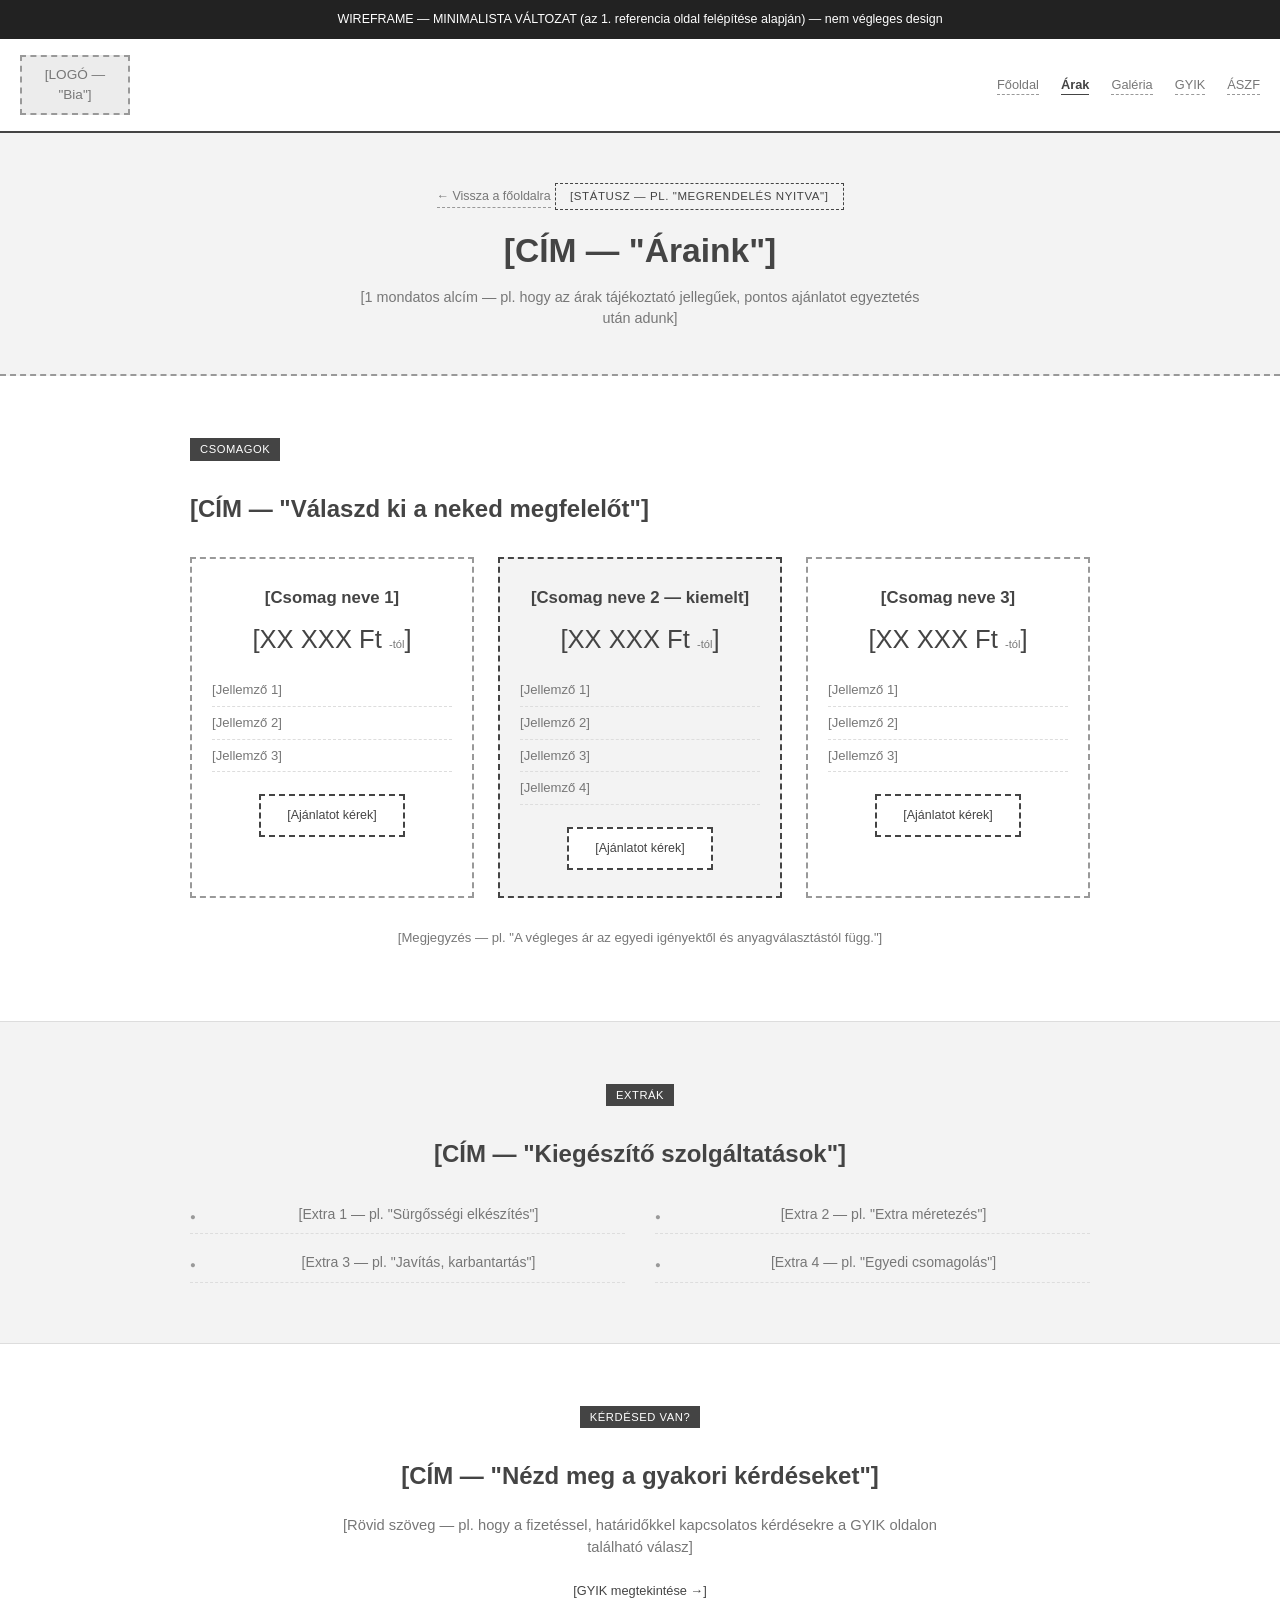
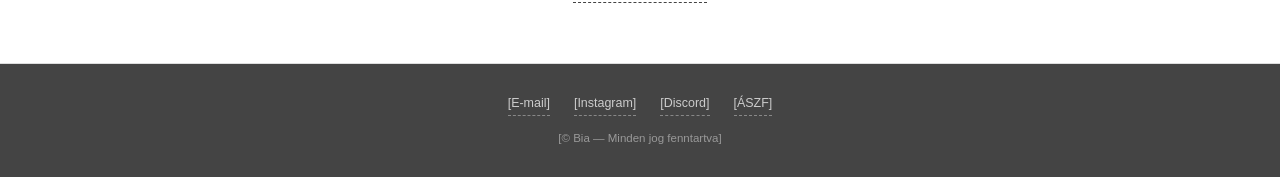
==== arak.html @ 2e1f85fd "Al oldalak hozzáadása (Árak, Galéria, GYIK, ÁSZF) azonos wireframe stílusban Közös style.css-be emel" ====
<!DOCTYPE html>
<html lang="hu">
<head>
<meta charset="UTF-8">
<meta name="viewport" content="width=device-width, initial-scale=1.0">
<title>Árak — Bia</title>
<link rel="stylesheet" href="style.css">
</head>
<body>

<div class="wireframe-note">
  WIREFRAME — MINIMALISTA VÁLTOZAT (az 1. referencia oldal felépítése alapján) — nem végleges design
</div>

<!-- ================= HEADER ================= -->
<header>
  <a href="index.html" class="logo-box box">[LOGÓ — "Bia"]</a>
  <div class="burger">[MENÜ ☰]</div>
  <nav>
    <ul>
      <li><a href="index.html">Főoldal</a></li>
      <li><a href="arak.html" class="active">Árak</a></li>
      <li><a href="galeria.html">Galéria</a></li>
      <li><a href="gyik.html">GYIK</a></li>
      <li><a href="aszf.html">ÁSZF</a></li>
    </ul>
  </nav>
</header>

<!-- ================= ALOLDAL FEJLÉC ================= -->
<section class="page-hero">
  <div class="wrap">
    <a href="index.html" class="back-link">← Vissza a főoldalra</a>
    <div class="status-badge">[STÁTUSZ — pl. "Megrendelés NYITVA"]</div>
    <h1>[CÍM — "Áraink"]</h1>
    <p>[1 mondatos alcím — pl. hogy az árak tájékoztató jellegűek, pontos ajánlatot egyeztetés után adunk]</p>
  </div>
</section>

<!-- ================= ÁR CSOMAGOK ================= -->
<section>
  <div class="wrap">
    <div class="section-tag">Csomagok</div>
    <h2>[CÍM — "Válaszd ki a neked megfelelőt"]</h2>
    <div class="price-grid">
      <div class="price-card">
        <h3>[Csomag neve 1]</h3>
        <div class="price">[XX XXX Ft <span>-tól</span>]</div>
        <ul>
          <li>[Jellemző 1]</li>
          <li>[Jellemző 2]</li>
          <li>[Jellemző 3]</li>
        </ul>
        <div class="btn-box">[Ajánlatot kérek]</div>
      </div>
      <div class="price-card featured">
        <h3>[Csomag neve 2 — kiemelt]</h3>
        <div class="price">[XX XXX Ft <span>-tól</span>]</div>
        <ul>
          <li>[Jellemző 1]</li>
          <li>[Jellemző 2]</li>
          <li>[Jellemző 3]</li>
          <li>[Jellemző 4]</li>
        </ul>
        <div class="btn-box">[Ajánlatot kérek]</div>
      </div>
      <div class="price-card">
        <h3>[Csomag neve 3]</h3>
        <div class="price">[XX XXX Ft <span>-tól</span>]</div>
        <ul>
          <li>[Jellemző 1]</li>
          <li>[Jellemző 2]</li>
          <li>[Jellemző 3]</li>
        </ul>
        <div class="btn-box">[Ajánlatot kérek]</div>
      </div>
    </div>
    <p class="price-note">[Megjegyzés — pl. "A végleges ár az egyedi igényektől és anyagválasztástól függ."]</p>
  </div>
</section>

<!-- ================= KIEGÉSZÍTŐK ================= -->
<section class="teaser">
  <div class="wrap">
    <div class="section-tag">Extrák</div>
    <h2>[CÍM — "Kiegészítő szolgáltatások"]</h2>
    <ul class="why-list">
      <li>[Extra 1 — pl. "Sürgősségi elkészítés"]</li>
      <li>[Extra 2 — pl. "Extra méretezés"]</li>
      <li>[Extra 3 — pl. "Javítás, karbantartás"]</li>
      <li>[Extra 4 — pl. "Egyedi csomagolás"]</li>
    </ul>
  </div>
</section>

<!-- ================= GYIK TEASER ================= -->
<section class="about">
  <div class="wrap">
    <div class="section-tag">Kérdésed van?</div>
    <h2>[CÍM — "Nézd meg a gyakori kérdéseket"]</h2>
    <p>[Rövid szöveg — pl. hogy a fizetéssel, határidőkkel kapcsolatos kérdésekre a GYIK oldalon található válasz]</p>
    <a href="gyik.html" class="btn-link">[GYIK megtekintése →]</a>
  </div>
</section>

<!-- ================= FOOTER ================= -->
<footer>
  <div class="footer-line">
    <span>[E-mail]</span>
    <span>[Instagram]</span>
    <span>[Discord]</span>
    <a href="aszf.html">[ÁSZF]</a>
  </div>
  <div class="footer-bottom">[© Bia — Minden jog fenntartva]</div>
</footer>

</body>
</html>
---- style.css ----
:root {
  --line: #999;
  --line-strong: #444;
  --bg: #fff;
  --bg-alt: #f3f3f3;
  --bg-dark: #d9d9d9;
  --text: #333;
  --text-light: #777;
  --placeholder: #ececec;
}

* { box-sizing: border-box; }

body {
  margin: 0;
  font-family: Arial, Helvetica, sans-serif;
  color: var(--text);
  background: var(--bg);
  line-height: 1.5;
}

.box {
  border: 2px dashed var(--line);
  background: var(--placeholder);
  display: flex;
  align-items: center;
  justify-content: center;
  text-align: center;
  color: var(--text-light);
  font-size: 0.85rem;
  padding: 1rem;
  min-height: 60px;
}

.section-tag {
  display: inline-block;
  background: var(--line-strong);
  color: #fff;
  font-size: 0.7rem;
  letter-spacing: 0.05em;
  text-transform: uppercase;
  padding: 3px 10px;
  margin-bottom: 10px;
}

section {
  padding: 60px 20px;
  border-bottom: 1px solid #ddd;
}

.wrap {
  max-width: 900px;
  margin: 0 auto;
}

h1, h2, h3 {
  color: var(--line-strong);
}

/* ---- HEADER ---- */
header {
  display: flex;
  align-items: center;
  justify-content: space-between;
  padding: 16px 20px;
  border-bottom: 2px solid var(--line-strong);
  position: sticky;
  top: 0;
  background: #fff;
  z-index: 10;
  flex-wrap: wrap;
  gap: 10px;
}

.logo-box {
  width: 110px;
  height: 44px;
  flex-shrink: 0;
}

a.logo-box {
  text-decoration: none;
}

nav ul {
  list-style: none;
  display: flex;
  flex-wrap: wrap;
  gap: 22px;
  margin: 0;
  padding: 0;
}

nav li {
  font-size: 0.8rem;
}

nav a {
  color: var(--text-light);
  text-decoration: none;
  border-bottom: 1px dashed var(--line);
  padding-bottom: 2px;
}

nav a:hover {
  color: var(--line-strong);
  border-bottom-color: var(--line-strong);
}

nav a.active {
  color: var(--line-strong);
  border-bottom: 1px solid var(--line-strong);
  font-weight: bold;
}

.burger {
  display: none;
  width: 40px;
  height: 34px;
  border: 2px dashed var(--line);
  align-items: center;
  justify-content: center;
  font-size: 0.7rem;
  color: var(--text-light);
}

/* ---- HERO (teljes szélesség, egyetlen kép/slideshow terület) ---- */
.hero {
  min-height: 70vh;
  background: var(--bg-dark);
  border: 2px dashed var(--line);
  border-left: none;
  border-right: none;
  display: flex;
  align-items: flex-end;
  padding: 0;
}

.hero-inner {
  width: 100%;
  background: rgba(255,255,255,0.9);
  padding: 30px 20px;
  text-align: center;
  border-top: 2px dashed var(--line);
}

.status-badge {
  display: inline-block;
  border: 1px dashed var(--line-strong);
  padding: 4px 14px;
  font-size: 0.72rem;
  letter-spacing: 0.05em;
  text-transform: uppercase;
  color: var(--line-strong);
  margin-bottom: 14px;
}

.hero-inner h1 {
  font-size: clamp(1.5rem, 4vw, 2.2rem);
  margin: 0 0 10px;
}

.hero-inner p {
  color: var(--text-light);
  font-size: 0.9rem;
  max-width: 520px;
  margin: 0 auto 18px;
}

.btn-box {
  display: inline-block;
  border: 2px dashed var(--line-strong);
  padding: 10px 26px;
  font-size: 0.78rem;
  color: var(--line-strong);
  background: #fff;
}

a.btn-box, a.btn-link {
  text-decoration: none;
  cursor: pointer;
}

.btn-link {
  display: inline-block;
  font-size: 0.8rem;
  color: var(--line-strong);
  border-bottom: 1px dashed var(--line-strong);
  padding-bottom: 2px;
}

/* ---- ALOLDAL FEJLÉC (kisebb hero al oldalakhoz) ---- */
.page-hero {
  text-align: center;
  background: var(--bg-alt);
  border-bottom: 2px dashed var(--line);
  padding: 50px 20px 44px;
}

.page-hero h1 {
  font-size: clamp(1.4rem, 3.5vw, 2.1rem);
  margin: 0 0 10px;
}

.page-hero p {
  color: var(--text-light);
  font-size: 0.9rem;
  max-width: 560px;
  margin: 0 auto;
}

.back-link {
  display: inline-block;
  font-size: 0.78rem;
  color: var(--text-light);
  text-decoration: none;
  border-bottom: 1px dashed var(--line);
  padding-bottom: 2px;
  margin-bottom: 18px;
}

.back-link:hover {
  color: var(--line-strong);
  border-bottom-color: var(--line-strong);
}

/* ---- BEMUTATKOZÁS — csak szöveg, kép nélkül, mint az eredetin ---- */
.about {
  text-align: center;
}

.about p {
  color: var(--text-light);
  font-size: 0.92rem;
  max-width: 640px;
  margin: 0 auto 20px;
}

/* ---- MIÉRT MI — egyszerű felsorolás, nem kártyák ---- */
.why-list {
  list-style: none;
  padding: 0;
  margin: 24px 0 0;
  display: grid;
  grid-template-columns: 1fr 1fr;
  gap: 10px 30px;
}

.why-list li {
  font-size: 0.88rem;
  color: var(--text-light);
  padding: 8px 0 8px 22px;
  border-bottom: 1px dashed #ddd;
  position: relative;
}

.why-list li::before {
  content: "●";
  position: absolute;
  left: 0;
  color: var(--line);
  font-size: 0.6rem;
  top: 14px;
}

/* ---- ÁRAK TEASER ---- */
.teaser {
  text-align: center;
  background: var(--bg-alt);
}

.teaser p {
  color: var(--text-light);
  font-size: 0.9rem;
  max-width: 520px;
  margin: 0 auto 18px;
}

/* ---- GALÉRIA TEASER — kevés kép, nem teljes rács ---- */
.gallery-teaser {
  text-align: center;
}

.gallery-row {
  display: grid;
  grid-template-columns: repeat(3, 1fr);
  gap: 14px;
  margin: 24px 0;
}

.gallery-row .box { min-height: 150px; }

/* ---- ÁRAK OLDAL — csomag kártyák ---- */
.price-grid {
  display: grid;
  grid-template-columns: repeat(3, 1fr);
  gap: 24px;
  margin-top: 30px;
}

.price-card {
  border: 2px dashed var(--line);
  padding: 26px 20px;
  text-align: center;
}

.price-card.featured {
  border-color: var(--line-strong);
  background: var(--bg-alt);
}

.price-card h3 {
  margin: 0 0 6px;
  font-size: 1.05rem;
}

.price-card .price {
  font-size: 1.6rem;
  color: var(--line-strong);
  margin: 10px 0;
}

.price-card .price span {
  font-size: 0.7rem;
  color: var(--text-light);
}

.price-card ul {
  list-style: none;
  padding: 0;
  margin: 16px 0 22px;
  text-align: left;
}

.price-card li {
  font-size: 0.82rem;
  color: var(--text-light);
  padding: 6px 0;
  border-bottom: 1px dashed #ddd;
}

.price-note {
  text-align: center;
  margin-top: 30px;
  font-size: 0.82rem;
  color: var(--text-light);
}

/* ---- GALÉRIA OLDAL — teljes rács + szűrők ---- */
.gallery-filters {
  display: flex;
  justify-content: center;
  flex-wrap: wrap;
  gap: 10px;
  margin: 26px 0;
}

.gallery-filters span {
  font-size: 0.76rem;
  color: var(--text-light);
  border: 1px dashed var(--line);
  padding: 5px 14px;
}

.gallery-filters span.active {
  color: var(--line-strong);
  border-color: var(--line-strong);
  font-weight: bold;
}

.gallery-grid {
  display: grid;
  grid-template-columns: repeat(4, 1fr);
  gap: 14px;
  margin: 10px 0 20px;
}

.gallery-grid .box { min-height: 130px; }

/* ---- GYIK OLDAL ---- */
.faq-list {
  margin-top: 26px;
  display: flex;
  flex-direction: column;
  gap: 14px;
}

.faq-item {
  border: 1px dashed var(--line);
}

.faq-q {
  display: flex;
  align-items: center;
  justify-content: space-between;
  padding: 14px 18px;
  font-size: 0.9rem;
  color: var(--line-strong);
  font-weight: bold;
  background: var(--bg-alt);
}

.faq-q .mark {
  font-size: 0.75rem;
  color: var(--text-light);
  font-weight: normal;
}

.faq-a {
  padding: 14px 18px 18px;
  font-size: 0.85rem;
  color: var(--text-light);
}

/* ---- ÁSZF OLDAL ---- */
.legal {
  max-width: 760px;
}

.legal h2 {
  font-size: 1rem;
  margin: 30px 0 10px;
}

.legal h2:first-of-type {
  margin-top: 0;
}

.legal p {
  color: var(--text-light);
  font-size: 0.86rem;
  margin: 0 0 14px;
}

.legal-updated {
  font-size: 0.76rem;
  color: var(--text-light);
  margin-bottom: 24px;
}

/* ---- FOOTER — egyszerű, egy sor ---- */
footer {
  padding: 30px 20px;
  text-align: center;
  background: var(--line-strong);
  color: #ccc;
}

.footer-line {
  display: flex;
  justify-content: center;
  gap: 24px;
  flex-wrap: wrap;
  font-size: 0.78rem;
  margin-bottom: 14px;
}

.footer-line span, .footer-line a {
  border-bottom: 1px dashed #888;
  padding-bottom: 2px;
}

.footer-line a {
  color: #ccc;
  text-decoration: none;
}

.footer-line a:hover {
  color: #fff;
  border-bottom-color: #fff;
}

.footer-bottom {
  font-size: 0.72rem;
  color: #999;
}

/* ---- RESPONSIVE ---- */
@media (max-width: 640px) {
  nav ul { display: none; }
  .burger { display: flex; }
  .why-list { grid-template-columns: 1fr; }
  .gallery-row { grid-template-columns: 1fr 1fr; }
  .price-grid { grid-template-columns: 1fr; }
  .gallery-grid { grid-template-columns: 1fr 1fr; }
}

.wireframe-note {
  background: #222;
  color: #fff;
  text-align: center;
  font-size: 0.78rem;
  padding: 10px;
}
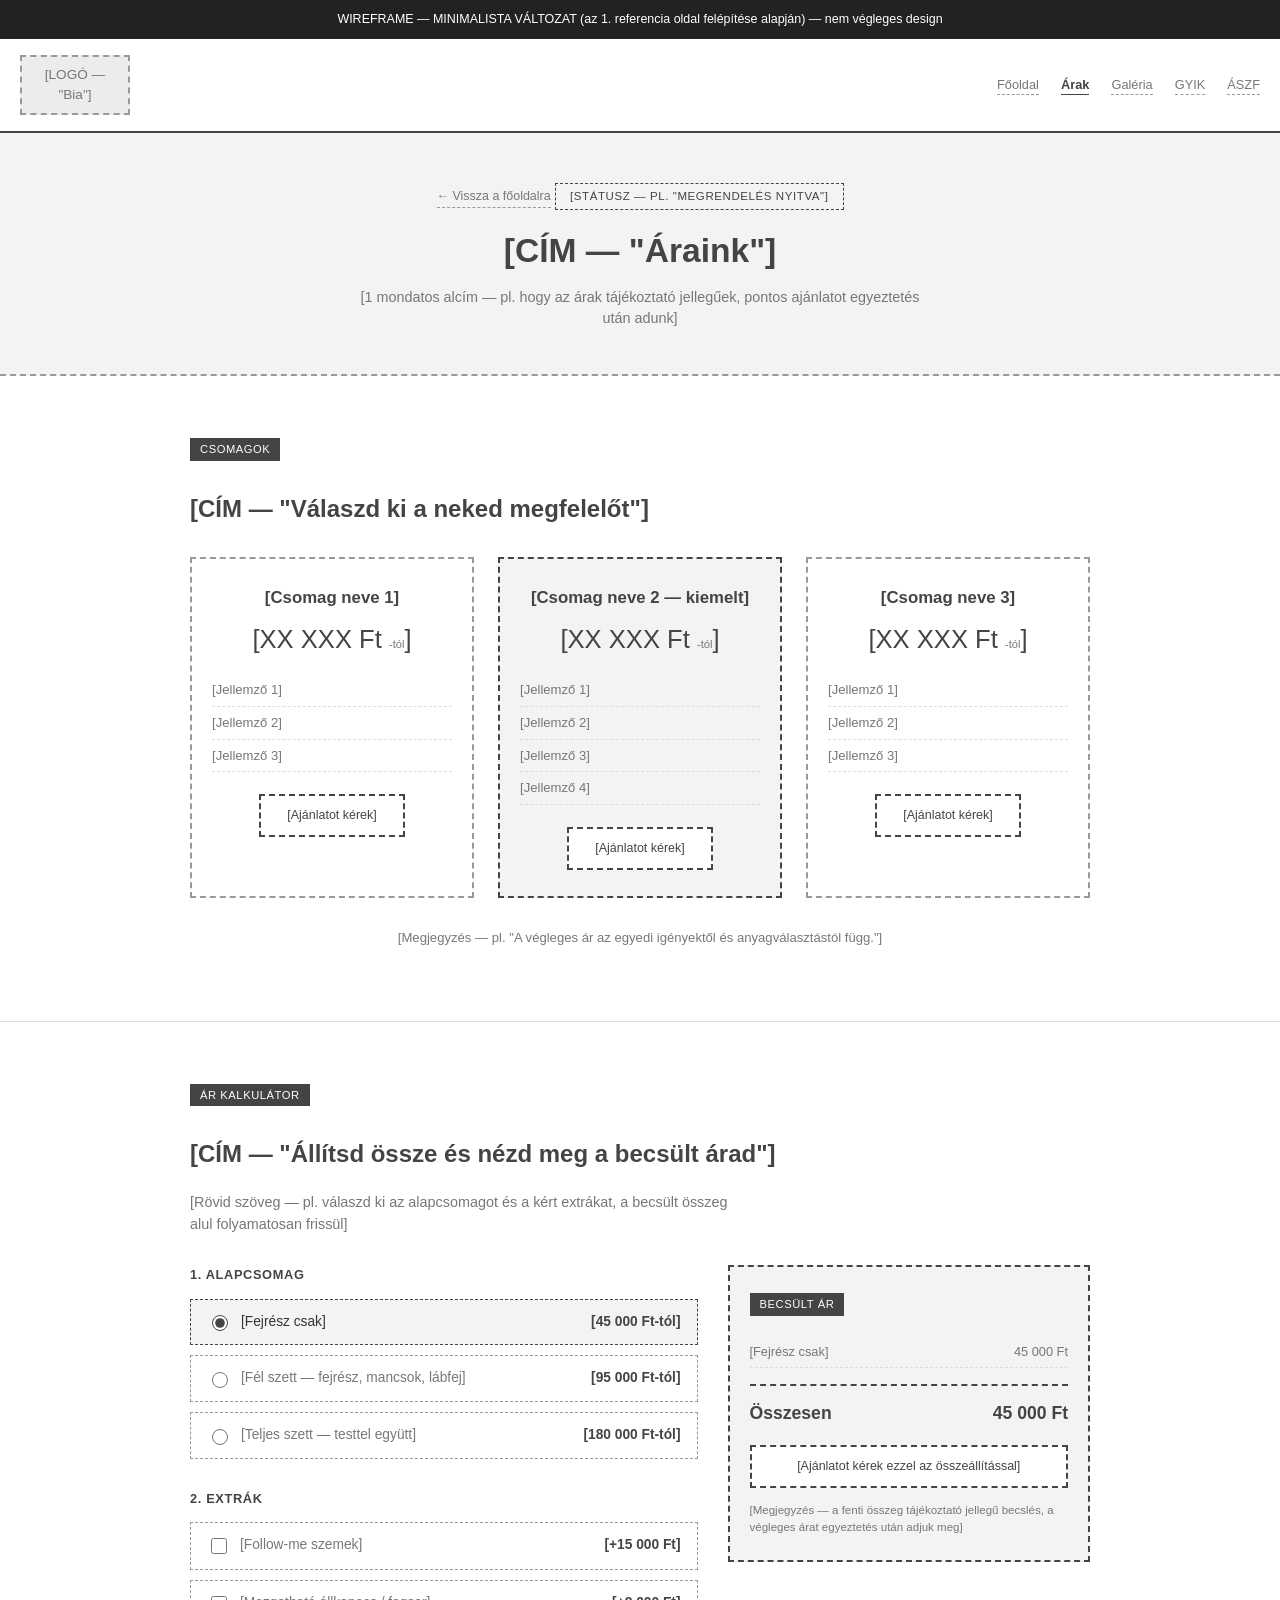
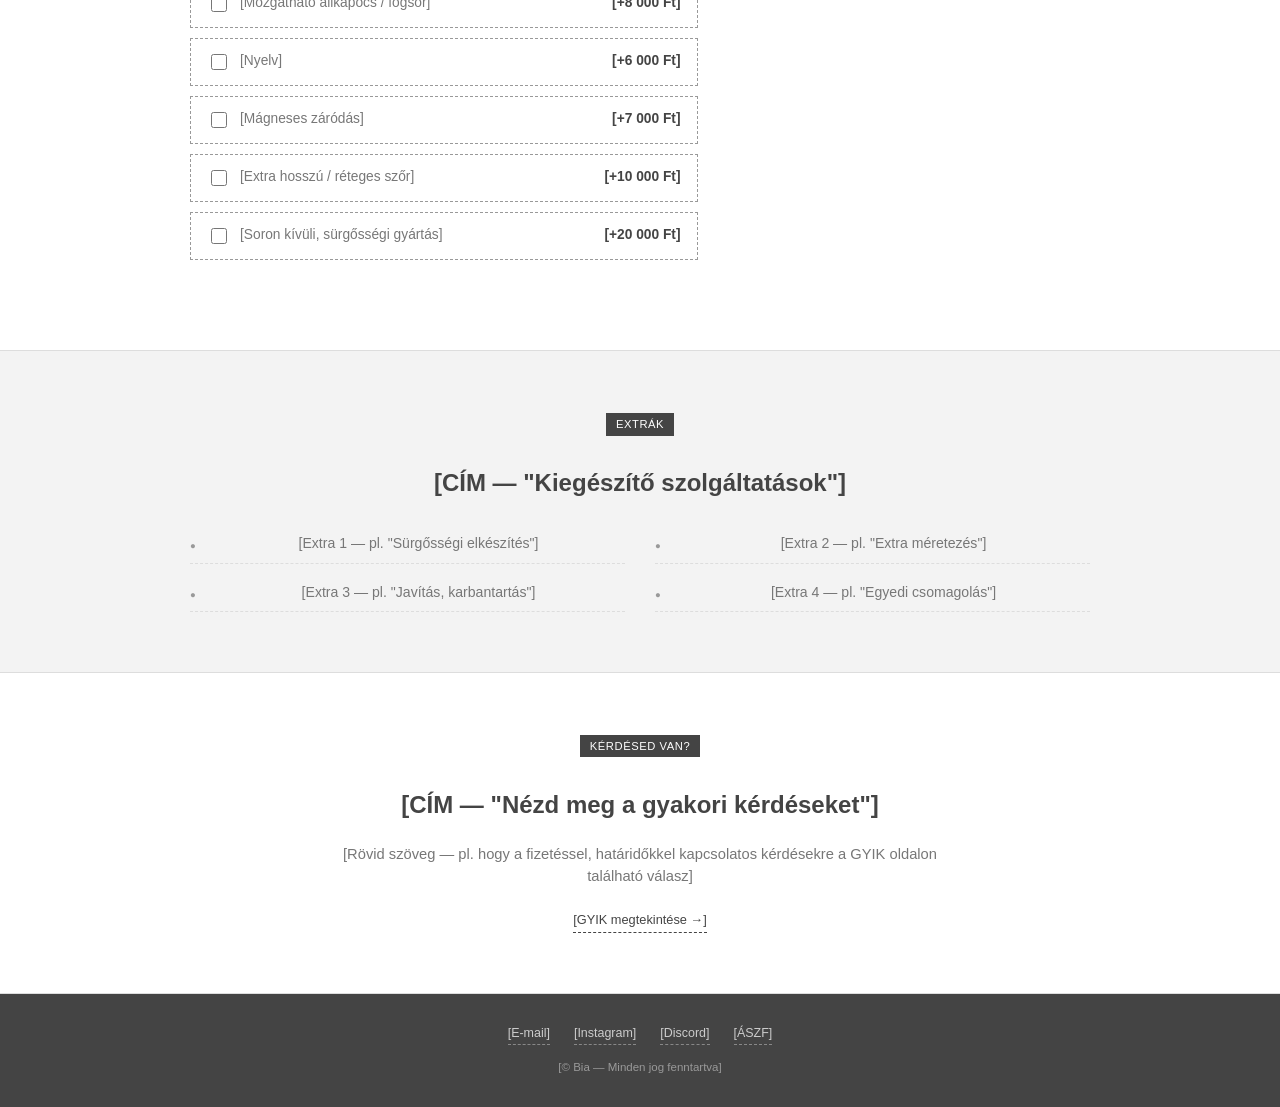
==== commit a6a4fa19: "Ár kalkulátor hozzáadása az Árak oldalhoz Alapcsomag-választás (rádiógombok) + kipipálható extrák, é" ====
--- a/arak.html
+++ b/arak.html
@@ -79,6 +79,114 @@
   </div>
 </section>
 
+<!-- ================= ÁR KALKULÁTOR ================= -->
+<section class="calculator">
+  <div class="wrap">
+    <div class="section-tag">Ár kalkulátor</div>
+    <h2>[CÍM — "Állítsd össze és nézd meg a becsült árad"]</h2>
+    <p class="calc-intro">[Rövid szöveg — pl. válaszd ki az alapcsomagot és a kért extrákat, a becsült összeg alul folyamatosan frissül]</p>
+
+    <div class="calc-layout">
+      <div class="calc-options">
+
+        <div class="calc-group">
+          <h3>1. Alapcsomag</h3>
+
+          <label class="calc-option">
+            <span class="calc-option-left">
+              <input type="radio" name="calcBase" data-price="45000" checked>
+              <span class="calc-option-name">[Fejrész csak]</span>
+            </span>
+            <span class="calc-option-price">[45 000 Ft-tól]</span>
+          </label>
+
+          <label class="calc-option">
+            <span class="calc-option-left">
+              <input type="radio" name="calcBase" data-price="95000">
+              <span class="calc-option-name">[Fél szett — fejrész, mancsok, lábfej]</span>
+            </span>
+            <span class="calc-option-price">[95 000 Ft-tól]</span>
+          </label>
+
+          <label class="calc-option">
+            <span class="calc-option-left">
+              <input type="radio" name="calcBase" data-price="180000">
+              <span class="calc-option-name">[Teljes szett — testtel együtt]</span>
+            </span>
+            <span class="calc-option-price">[180 000 Ft-tól]</span>
+          </label>
+        </div>
+
+        <div class="calc-group">
+          <h3>2. Extrák</h3>
+
+          <label class="calc-option">
+            <span class="calc-option-left">
+              <input type="checkbox" data-price="15000">
+              <span class="calc-option-name">[Follow-me szemek]</span>
+            </span>
+            <span class="calc-option-price">[+15 000 Ft]</span>
+          </label>
+
+          <label class="calc-option">
+            <span class="calc-option-left">
+              <input type="checkbox" data-price="8000">
+              <span class="calc-option-name">[Mozgatható állkapocs / fogsor]</span>
+            </span>
+            <span class="calc-option-price">[+8 000 Ft]</span>
+          </label>
+
+          <label class="calc-option">
+            <span class="calc-option-left">
+              <input type="checkbox" data-price="6000">
+              <span class="calc-option-name">[Nyelv]</span>
+            </span>
+            <span class="calc-option-price">[+6 000 Ft]</span>
+          </label>
+
+          <label class="calc-option">
+            <span class="calc-option-left">
+              <input type="checkbox" data-price="7000">
+              <span class="calc-option-name">[Mágneses záródás]</span>
+            </span>
+            <span class="calc-option-price">[+7 000 Ft]</span>
+          </label>
+
+          <label class="calc-option">
+            <span class="calc-option-left">
+              <input type="checkbox" data-price="10000">
+              <span class="calc-option-name">[Extra hosszú / réteges szőr]</span>
+            </span>
+            <span class="calc-option-price">[+10 000 Ft]</span>
+          </label>
+
+          <label class="calc-option">
+            <span class="calc-option-left">
+              <input type="checkbox" data-price="20000">
+              <span class="calc-option-name">[Soron kívüli, sürgősségi gyártás]</span>
+            </span>
+            <span class="calc-option-price">[+20 000 Ft]</span>
+          </label>
+        </div>
+
+      </div>
+
+      <div class="calc-summary">
+        <div class="calc-summary-inner">
+          <div class="section-tag">Becsült ár</div>
+          <ul class="calc-summary-list" id="calcSummaryList"></ul>
+          <div class="calc-total">
+            <span>Összesen</span>
+            <span id="calcTotal">0 Ft</span>
+          </div>
+          <a href="#" class="btn-box calc-cta">[Ajánlatot kérek ezzel az összeállítással]</a>
+          <p class="calc-disclaimer">[Megjegyzés — a fenti összeg tájékoztató jellegű becslés, a végleges árat egyeztetés után adjuk meg]</p>
+        </div>
+      </div>
+    </div>
+  </div>
+</section>
+
 <!-- ================= KIEGÉSZÍTŐK ================= -->
 <section class="teaser">
   <div class="wrap">
@@ -114,5 +222,59 @@
   <div class="footer-bottom">[© Bia — Minden jog fenntartva]</div>
 </footer>
 
+<script>
+(function () {
+  var calc = document.querySelector('.calculator');
+  if (!calc) return;
+
+  var inputs = calc.querySelectorAll('input[type="radio"], input[type="checkbox"]');
+  var totalEl = document.getElementById('calcTotal');
+  var listEl = document.getElementById('calcSummaryList');
+
+  function formatFt(n) {
+    return n.toLocaleString('hu-HU') + ' Ft';
+  }
+
+  function update() {
+    var total = 0;
+    var items = [];
+
+    inputs.forEach(function (input) {
+      var option = input.closest('.calc-option');
+      if (input.checked) {
+        option.classList.add('selected');
+        var price = parseInt(input.dataset.price, 10) || 0;
+        total += price;
+        items.push({
+          name: option.querySelector('.calc-option-name').textContent.trim(),
+          price: price
+        });
+      } else {
+        option.classList.remove('selected');
+      }
+    });
+
+    listEl.innerHTML = '';
+    if (items.length === 0) {
+      listEl.innerHTML = '<li class="calc-empty">[Még nincs kiválasztva semmi]</li>';
+    } else {
+      items.forEach(function (item) {
+        var li = document.createElement('li');
+        li.innerHTML = '<span>' + item.name + '</span><span>' + formatFt(item.price) + '</span>';
+        listEl.appendChild(li);
+      });
+    }
+
+    totalEl.textContent = formatFt(total);
+  }
+
+  inputs.forEach(function (input) {
+    input.addEventListener('change', update);
+  });
+
+  update();
+})();
+</script>
+
 </body>
 </html>
--- a/style.css
+++ b/style.css
@@ -346,6 +346,133 @@
   color: var(--text-light);
 }
 
+/* ---- ÁR KALKULÁTOR ---- */
+.calc-intro {
+  color: var(--text-light);
+  font-size: 0.9rem;
+  max-width: 560px;
+}
+
+.calc-layout {
+  display: grid;
+  grid-template-columns: 1.4fr 1fr;
+  gap: 30px;
+  align-items: start;
+  margin-top: 30px;
+}
+
+.calc-group {
+  margin-bottom: 30px;
+}
+
+.calc-group h3 {
+  font-size: 0.8rem;
+  text-transform: uppercase;
+  letter-spacing: 0.05em;
+  color: var(--line-strong);
+  margin: 0 0 14px;
+}
+
+.calc-option {
+  display: flex;
+  align-items: center;
+  justify-content: space-between;
+  gap: 12px;
+  border: 1px dashed var(--line);
+  padding: 12px 16px;
+  margin-bottom: 10px;
+  font-size: 0.86rem;
+  color: var(--text-light);
+  cursor: pointer;
+}
+
+.calc-option:hover {
+  border-color: var(--line-strong);
+}
+
+.calc-option.selected {
+  border-color: var(--line-strong);
+  background: var(--bg-alt);
+  color: var(--text);
+}
+
+.calc-option-left {
+  display: flex;
+  align-items: center;
+  gap: 10px;
+}
+
+.calc-option input {
+  accent-color: var(--line-strong);
+  width: 16px;
+  height: 16px;
+  flex-shrink: 0;
+}
+
+.calc-option-price {
+  color: var(--line-strong);
+  font-weight: bold;
+  white-space: nowrap;
+}
+
+.calc-summary {
+  position: sticky;
+  top: 90px;
+  border: 2px dashed var(--line-strong);
+  background: var(--bg-alt);
+  padding: 24px 20px;
+}
+
+.calc-summary-list {
+  list-style: none;
+  padding: 0;
+  margin: 16px 0;
+  display: flex;
+  flex-direction: column;
+  gap: 8px;
+  min-height: 20px;
+}
+
+.calc-summary-list li {
+  display: flex;
+  justify-content: space-between;
+  gap: 10px;
+  font-size: 0.8rem;
+  color: var(--text-light);
+  border-bottom: 1px dashed #ddd;
+  padding-bottom: 6px;
+}
+
+.calc-summary-list li.calc-empty {
+  border-bottom: none;
+  font-style: italic;
+  justify-content: flex-start;
+}
+
+.calc-total {
+  display: flex;
+  justify-content: space-between;
+  align-items: baseline;
+  font-size: 1.1rem;
+  color: var(--line-strong);
+  font-weight: bold;
+  border-top: 2px dashed var(--line-strong);
+  padding-top: 14px;
+  margin-top: 6px;
+}
+
+.calc-cta {
+  display: block;
+  text-align: center;
+  margin-top: 18px;
+}
+
+.calc-disclaimer {
+  font-size: 0.72rem;
+  color: var(--text-light);
+  margin: 14px 0 0;
+}
+
 /* ---- GALÉRIA OLDAL — teljes rács + szűrők ---- */
 .gallery-filters {
   display: flex;
@@ -483,6 +610,8 @@
   .gallery-row { grid-template-columns: 1fr 1fr; }
   .price-grid { grid-template-columns: 1fr; }
   .gallery-grid { grid-template-columns: 1fr 1fr; }
+  .calc-layout { grid-template-columns: 1fr; }
+  .calc-summary { position: static; }
 }
 
 .wireframe-note {
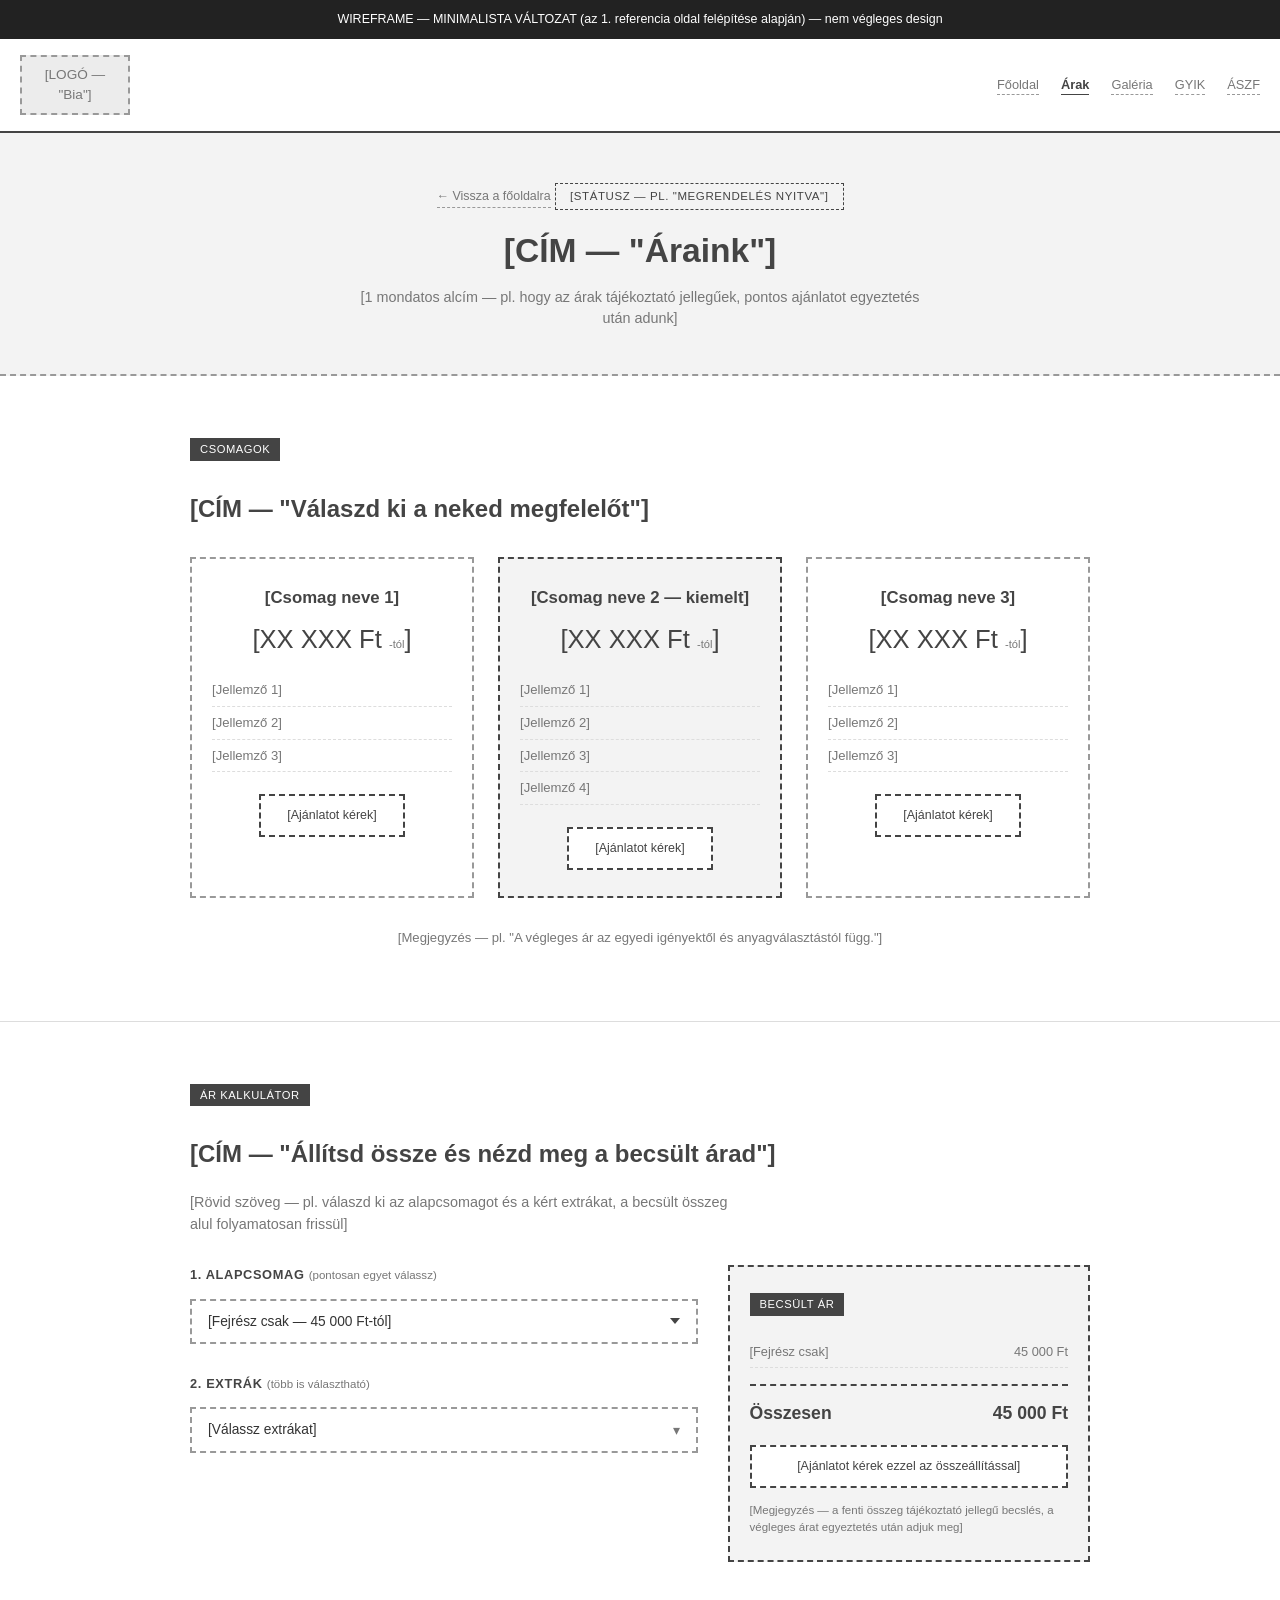
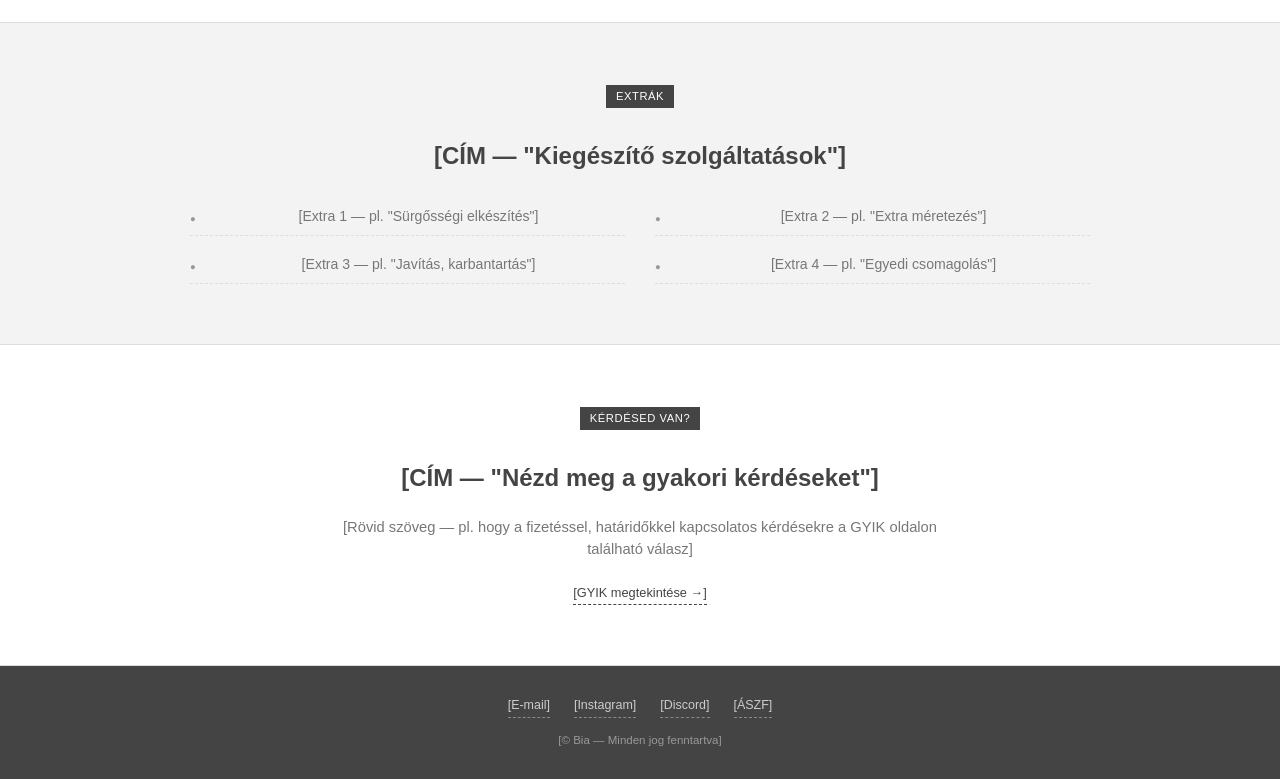
==== commit 917c62a8: "Ár kalkulátor átalakítása legördülő listákra Az alapcsomag választás natív <select> legördülő lett (" ====
--- a/arak.html
+++ b/arak.html
@@ -90,83 +90,74 @@
       <div class="calc-options">
 
         <div class="calc-group">
-          <h3>1. Alapcsomag</h3>
-
-          <label class="calc-option">
-            <span class="calc-option-left">
-              <input type="radio" name="calcBase" data-price="45000" checked>
-              <span class="calc-option-name">[Fejrész csak]</span>
-            </span>
-            <span class="calc-option-price">[45 000 Ft-tól]</span>
-          </label>
-
-          <label class="calc-option">
-            <span class="calc-option-left">
-              <input type="radio" name="calcBase" data-price="95000">
-              <span class="calc-option-name">[Fél szett — fejrész, mancsok, lábfej]</span>
-            </span>
-            <span class="calc-option-price">[95 000 Ft-tól]</span>
-          </label>
-
-          <label class="calc-option">
-            <span class="calc-option-left">
-              <input type="radio" name="calcBase" data-price="180000">
-              <span class="calc-option-name">[Teljes szett — testtel együtt]</span>
-            </span>
-            <span class="calc-option-price">[180 000 Ft-tól]</span>
-          </label>
+          <h3>1. Alapcsomag <span class="calc-hint">(pontosan egyet válassz)</span></h3>
+
+          <select class="calc-select" id="calcBaseSelect">
+            <option value="45000" data-name="[Fejrész csak]">[Fejrész csak — 45 000 Ft-tól]</option>
+            <option value="95000" data-name="[Fél szett — fejrész, mancsok, lábfej]">[Fél szett — fejrész, mancsok, lábfej — 95 000 Ft-tól]</option>
+            <option value="180000" data-name="[Teljes szett — testtel együtt]">[Teljes szett — testtel együtt — 180 000 Ft-tól]</option>
+          </select>
         </div>
 
         <div class="calc-group">
-          <h3>2. Extrák</h3>
-
-          <label class="calc-option">
-            <span class="calc-option-left">
-              <input type="checkbox" data-price="15000">
-              <span class="calc-option-name">[Follow-me szemek]</span>
-            </span>
-            <span class="calc-option-price">[+15 000 Ft]</span>
-          </label>
-
-          <label class="calc-option">
-            <span class="calc-option-left">
-              <input type="checkbox" data-price="8000">
-              <span class="calc-option-name">[Mozgatható állkapocs / fogsor]</span>
-            </span>
-            <span class="calc-option-price">[+8 000 Ft]</span>
-          </label>
-
-          <label class="calc-option">
-            <span class="calc-option-left">
-              <input type="checkbox" data-price="6000">
-              <span class="calc-option-name">[Nyelv]</span>
-            </span>
-            <span class="calc-option-price">[+6 000 Ft]</span>
-          </label>
-
-          <label class="calc-option">
-            <span class="calc-option-left">
-              <input type="checkbox" data-price="7000">
-              <span class="calc-option-name">[Mágneses záródás]</span>
-            </span>
-            <span class="calc-option-price">[+7 000 Ft]</span>
-          </label>
-
-          <label class="calc-option">
-            <span class="calc-option-left">
-              <input type="checkbox" data-price="10000">
-              <span class="calc-option-name">[Extra hosszú / réteges szőr]</span>
-            </span>
-            <span class="calc-option-price">[+10 000 Ft]</span>
-          </label>
-
-          <label class="calc-option">
-            <span class="calc-option-left">
-              <input type="checkbox" data-price="20000">
-              <span class="calc-option-name">[Soron kívüli, sürgősségi gyártás]</span>
-            </span>
-            <span class="calc-option-price">[+20 000 Ft]</span>
-          </label>
+          <h3>2. Extrák <span class="calc-hint">(több is választható)</span></h3>
+
+          <div class="calc-multiselect" id="calcExtrasDropdown">
+            <button type="button" class="calc-multiselect-toggle" id="calcExtrasToggle">
+              <span id="calcExtrasToggleLabel">[Válassz extrákat]</span>
+              <span class="calc-multiselect-arrow">▾</span>
+            </button>
+
+            <div class="calc-multiselect-panel">
+              <label class="calc-option">
+                <span class="calc-option-left">
+                  <input type="checkbox" data-price="15000">
+                  <span class="calc-option-name">[Follow-me szemek]</span>
+                </span>
+                <span class="calc-option-price">[+15 000 Ft]</span>
+              </label>
+
+              <label class="calc-option">
+                <span class="calc-option-left">
+                  <input type="checkbox" data-price="8000">
+                  <span class="calc-option-name">[Mozgatható állkapocs / fogsor]</span>
+                </span>
+                <span class="calc-option-price">[+8 000 Ft]</span>
+              </label>
+
+              <label class="calc-option">
+                <span class="calc-option-left">
+                  <input type="checkbox" data-price="6000">
+                  <span class="calc-option-name">[Nyelv]</span>
+                </span>
+                <span class="calc-option-price">[+6 000 Ft]</span>
+              </label>
+
+              <label class="calc-option">
+                <span class="calc-option-left">
+                  <input type="checkbox" data-price="7000">
+                  <span class="calc-option-name">[Mágneses záródás]</span>
+                </span>
+                <span class="calc-option-price">[+7 000 Ft]</span>
+              </label>
+
+              <label class="calc-option">
+                <span class="calc-option-left">
+                  <input type="checkbox" data-price="10000">
+                  <span class="calc-option-name">[Extra hosszú / réteges szőr]</span>
+                </span>
+                <span class="calc-option-price">[+10 000 Ft]</span>
+              </label>
+
+              <label class="calc-option">
+                <span class="calc-option-left">
+                  <input type="checkbox" data-price="20000">
+                  <span class="calc-option-name">[Soron kívüli, sürgősségi gyártás]</span>
+                </span>
+                <span class="calc-option-price">[+20 000 Ft]</span>
+              </label>
+            </div>
+          </div>
         </div>
 
       </div>
@@ -227,9 +218,14 @@
   var calc = document.querySelector('.calculator');
   if (!calc) return;
 
-  var inputs = calc.querySelectorAll('input[type="radio"], input[type="checkbox"]');
+  var baseSelect = document.getElementById('calcBaseSelect');
+  var extraInputs = calc.querySelectorAll('.calc-multiselect input[type="checkbox"]');
   var totalEl = document.getElementById('calcTotal');
   var listEl = document.getElementById('calcSummaryList');
+
+  var dropdown = document.getElementById('calcExtrasDropdown');
+  var dropdownToggle = document.getElementById('calcExtrasToggle');
+  var dropdownLabel = document.getElementById('calcExtrasToggleLabel');
 
   function formatFt(n) {
     return n.toLocaleString('hu-HU') + ' Ft';
@@ -239,10 +235,17 @@
     var total = 0;
     var items = [];
 
-    inputs.forEach(function (input) {
+    var baseOption = baseSelect.options[baseSelect.selectedIndex];
+    var basePrice = parseInt(baseOption.value, 10) || 0;
+    total += basePrice;
+    items.push({ name: baseOption.dataset.name, price: basePrice });
+
+    var selectedCount = 0;
+    extraInputs.forEach(function (input) {
       var option = input.closest('.calc-option');
       if (input.checked) {
         option.classList.add('selected');
+        selectedCount++;
         var price = parseInt(input.dataset.price, 10) || 0;
         total += price;
         items.push({
@@ -255,21 +258,32 @@
     });
 
     listEl.innerHTML = '';
-    if (items.length === 0) {
-      listEl.innerHTML = '<li class="calc-empty">[Még nincs kiválasztva semmi]</li>';
-    } else {
-      items.forEach(function (item) {
-        var li = document.createElement('li');
-        li.innerHTML = '<span>' + item.name + '</span><span>' + formatFt(item.price) + '</span>';
-        listEl.appendChild(li);
-      });
+    items.forEach(function (item) {
+      var li = document.createElement('li');
+      li.innerHTML = '<span>' + item.name + '</span><span>' + formatFt(item.price) + '</span>';
+      listEl.appendChild(li);
+    });
+
+    totalEl.textContent = formatFt(total);
+    dropdownLabel.textContent = selectedCount === 0
+      ? '[Válassz extrákat]'
+      : '[' + selectedCount + ' extra kiválasztva]';
+  }
+
+  baseSelect.addEventListener('change', update);
+  extraInputs.forEach(function (input) {
+    input.addEventListener('change', update);
+  });
+
+  dropdownToggle.addEventListener('click', function (e) {
+    e.stopPropagation();
+    dropdown.classList.toggle('open');
+  });
+
+  document.addEventListener('click', function (e) {
+    if (!dropdown.contains(e.target)) {
+      dropdown.classList.remove('open');
     }
-
-    totalEl.textContent = formatFt(total);
-  }
-
-  inputs.forEach(function (input) {
-    input.addEventListener('change', update);
   });
 
   update();
--- a/style.css
+++ b/style.css
@@ -373,6 +373,92 @@
   margin: 0 0 14px;
 }
 
+.calc-hint {
+  text-transform: none;
+  font-weight: normal;
+  color: var(--text-light);
+  letter-spacing: normal;
+  font-size: 0.72rem;
+}
+
+/* ---- Alapcsomag legördülő (egy választható) ---- */
+.calc-select {
+  width: 100%;
+  appearance: none;
+  -webkit-appearance: none;
+  font-family: inherit;
+  font-size: 0.86rem;
+  color: var(--text);
+  background: #fff url('data:image/svg+xml;utf8,<svg xmlns="http://www.w3.org/2000/svg" width="10" height="6"><path d="M0 0l5 6 5-6z" fill="%23444"/></svg>') no-repeat right 16px center;
+  border: 2px dashed var(--line);
+  padding: 13px 40px 13px 16px;
+  cursor: pointer;
+}
+
+.calc-select:hover,
+.calc-select:focus {
+  border-color: var(--line-strong);
+  outline: none;
+}
+
+/* ---- Extrák legördülő (több választható) ---- */
+.calc-multiselect {
+  position: relative;
+}
+
+.calc-multiselect-toggle {
+  width: 100%;
+  display: flex;
+  align-items: center;
+  justify-content: space-between;
+  font-family: inherit;
+  font-size: 0.86rem;
+  color: var(--text);
+  background: #fff;
+  border: 2px dashed var(--line);
+  padding: 13px 16px;
+  cursor: pointer;
+}
+
+.calc-multiselect-toggle:hover {
+  border-color: var(--line-strong);
+}
+
+.calc-multiselect.open .calc-multiselect-toggle {
+  border-color: var(--line-strong);
+  border-bottom-style: solid;
+}
+
+.calc-multiselect-arrow {
+  color: var(--text-light);
+  transition: transform 0.15s ease;
+}
+
+.calc-multiselect.open .calc-multiselect-arrow {
+  transform: rotate(180deg);
+}
+
+.calc-multiselect-panel {
+  display: none;
+  position: absolute;
+  left: 0;
+  right: 0;
+  top: 100%;
+  z-index: 20;
+  background: #fff;
+  border: 2px dashed var(--line-strong);
+  border-top: none;
+  padding: 14px;
+}
+
+.calc-multiselect.open .calc-multiselect-panel {
+  display: block;
+}
+
+.calc-multiselect-panel .calc-option:last-child {
+  margin-bottom: 0;
+}
+
 .calc-option {
   display: flex;
   align-items: center;
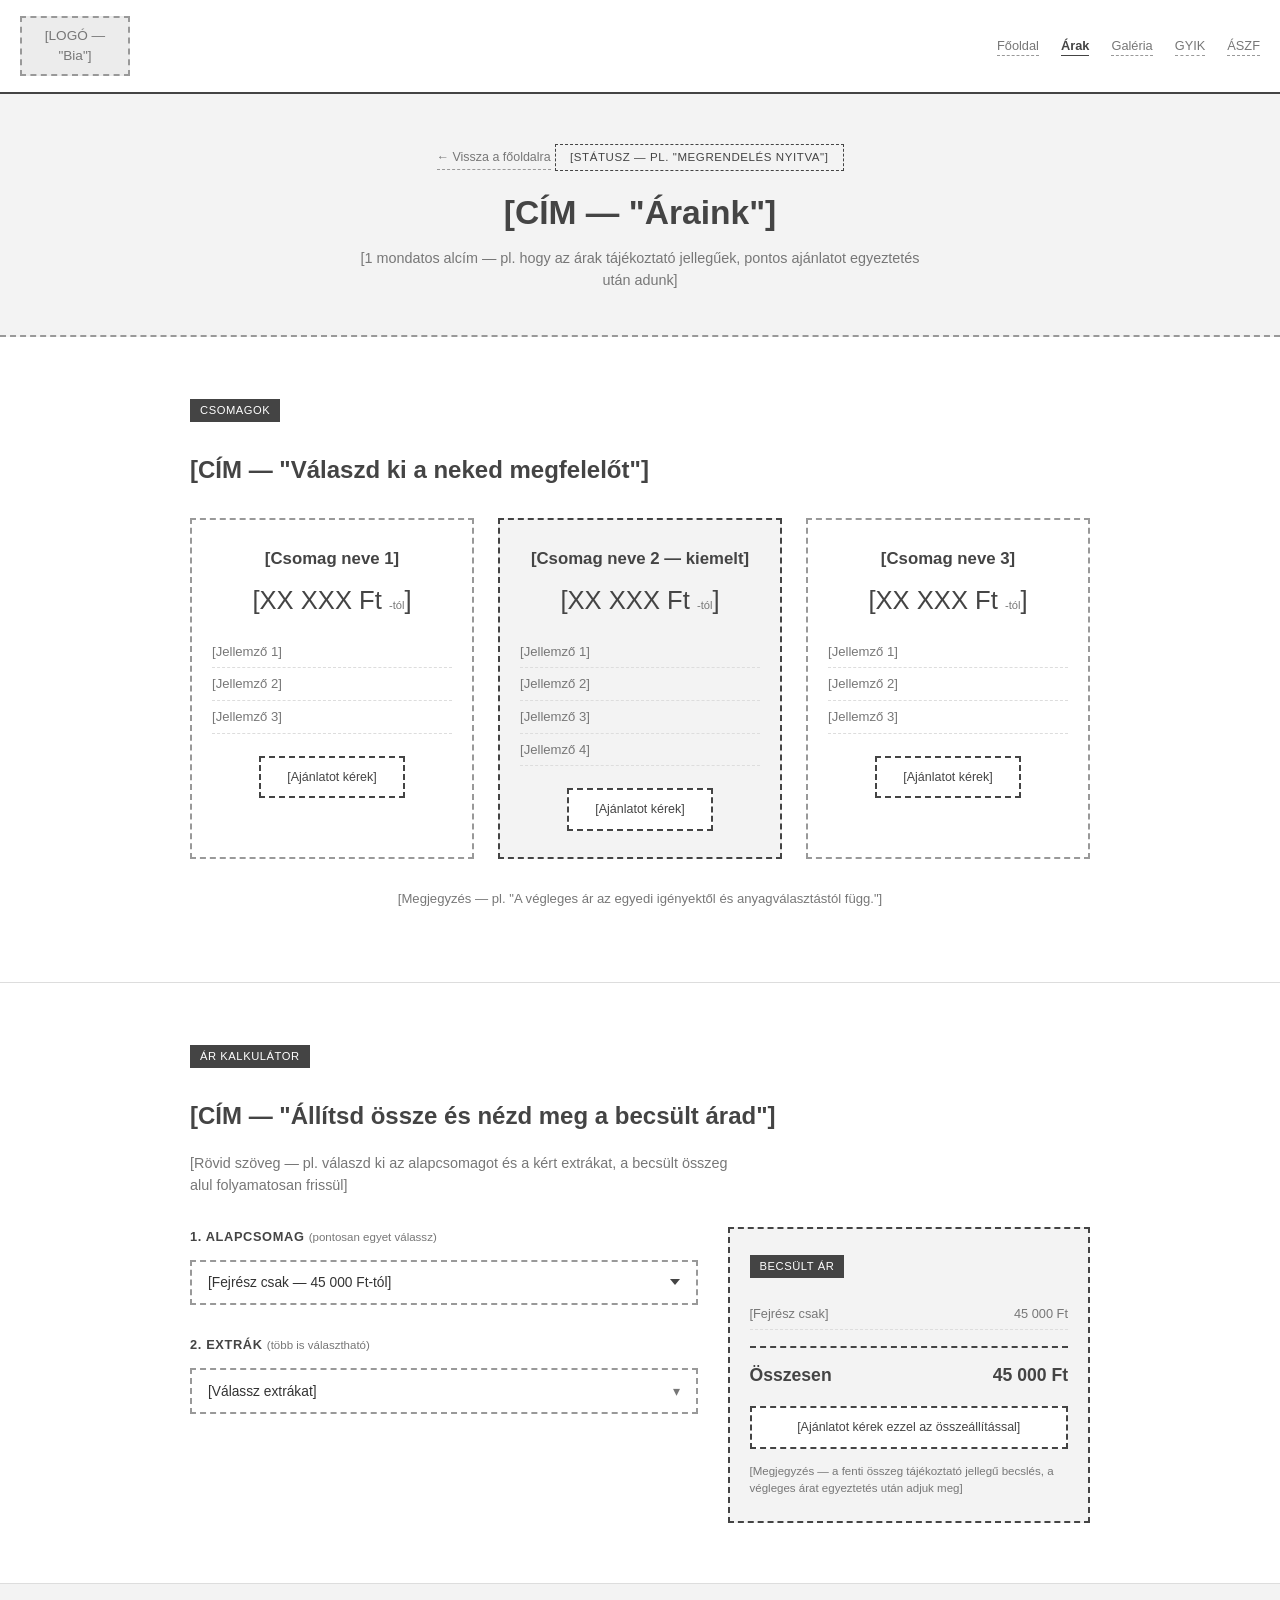
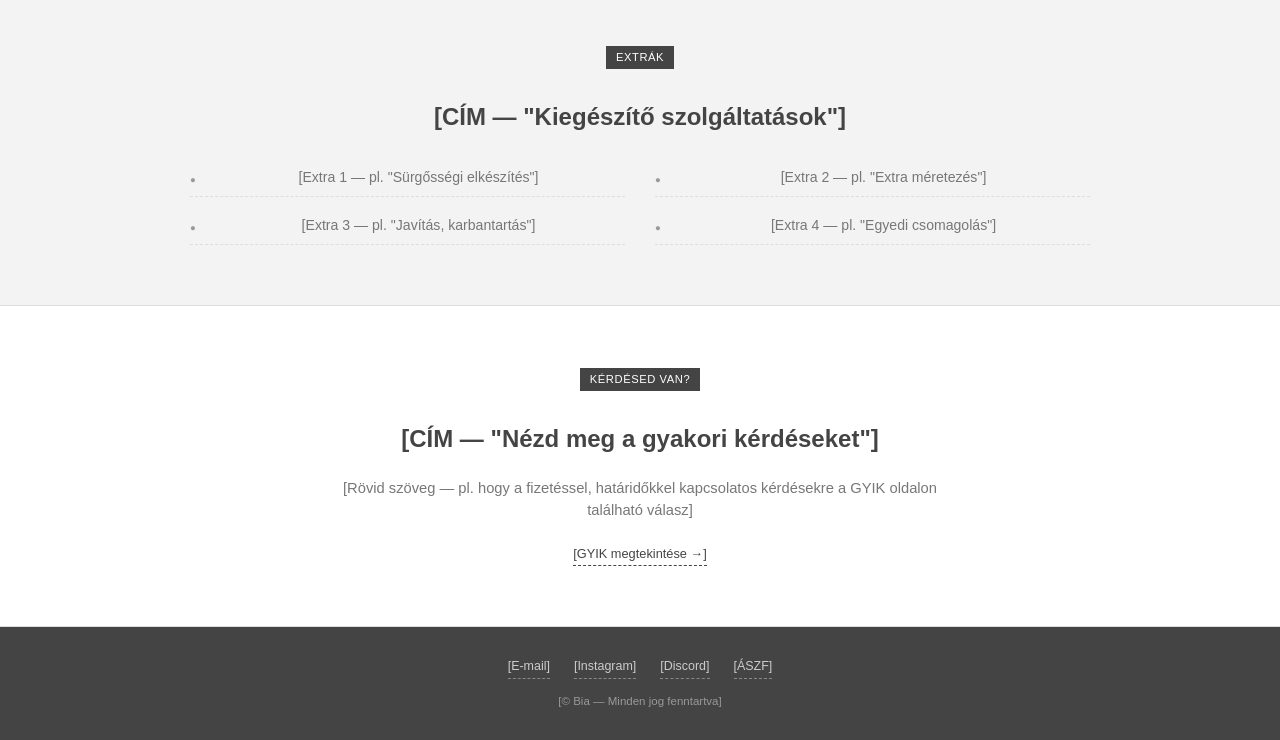
==== commit ae6ccff5: "Wireframe felirat eltávolítása az oldalak tetejéről Co-Authored-By: Claude Sonnet 5 <noreply@anthrop" ====
--- a/arak.html
+++ b/arak.html
@@ -7,10 +7,6 @@
 <link rel="stylesheet" href="style.css">
 </head>
 <body>
-
-<div class="wireframe-note">
-  WIREFRAME — MINIMALISTA VÁLTOZAT (az 1. referencia oldal felépítése alapján) — nem végleges design
-</div>
 
 <!-- ================= HEADER ================= -->
 <header>
--- a/style.css
+++ b/style.css
@@ -699,11 +699,3 @@
   .calc-layout { grid-template-columns: 1fr; }
   .calc-summary { position: static; }
 }
-
-.wireframe-note {
-  background: #222;
-  color: #fff;
-  text-align: center;
-  font-size: 0.78rem;
-  padding: 10px;
-}
